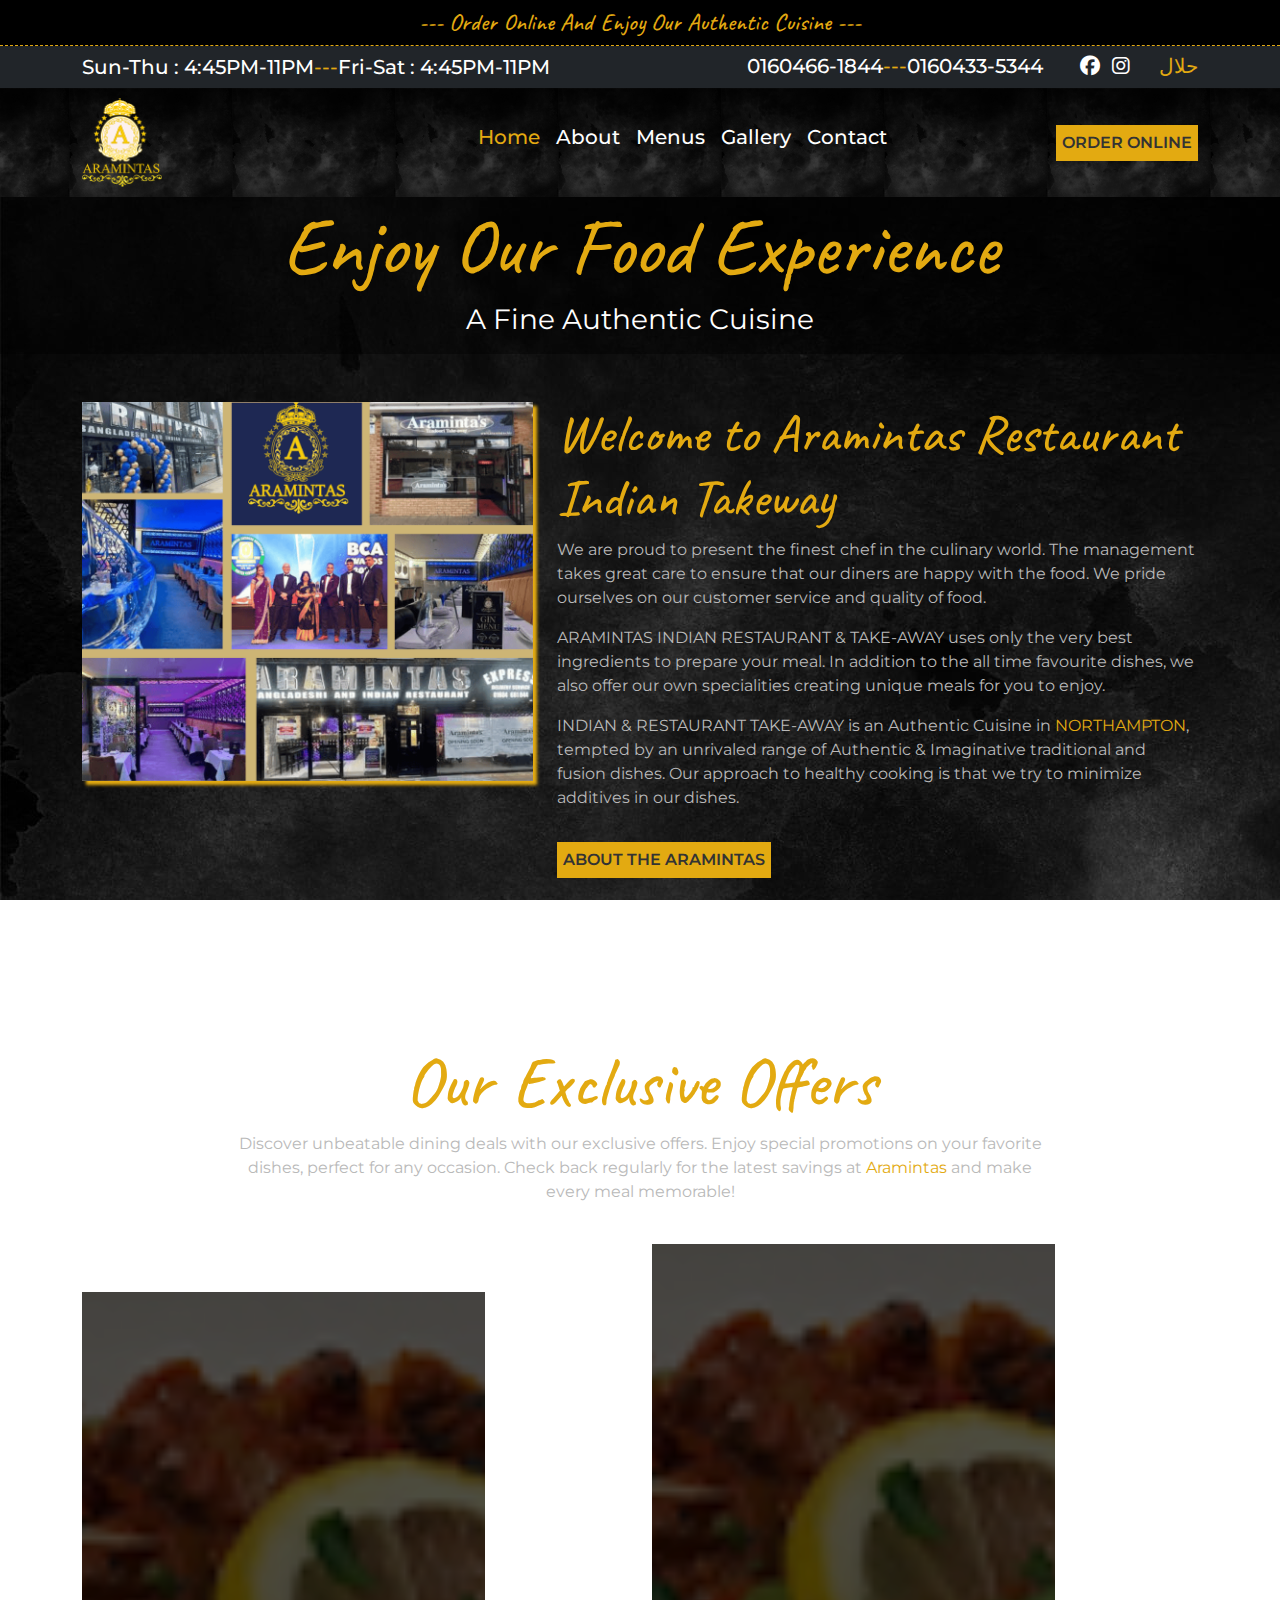
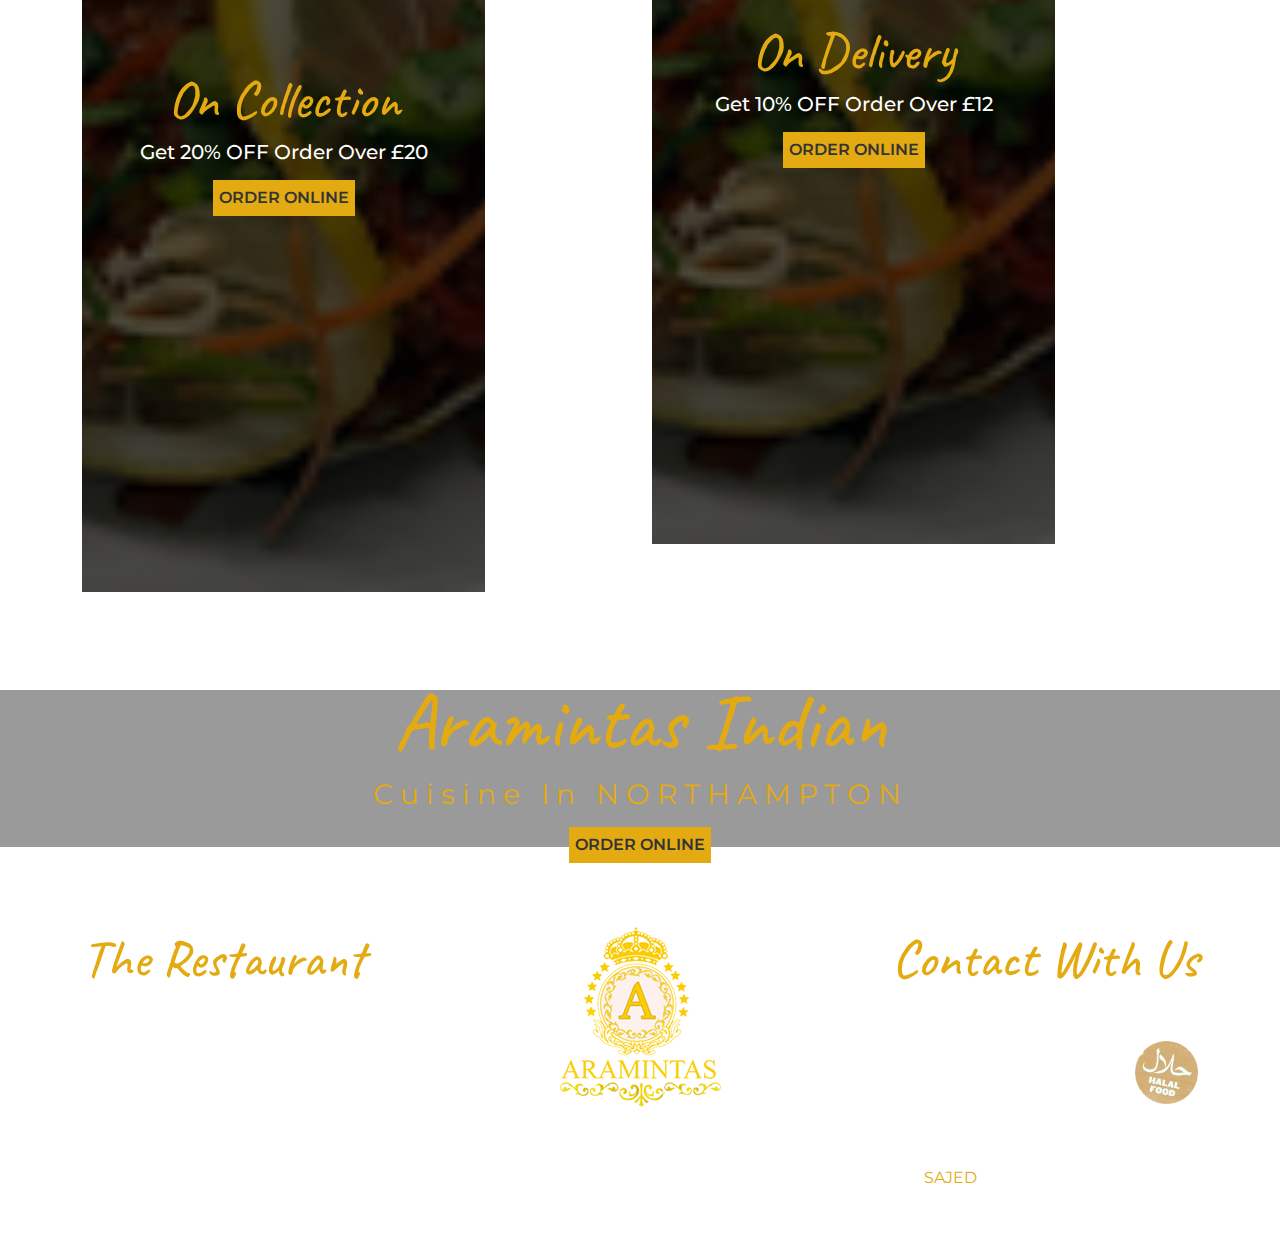
==== index.html @ 0b02c926 "ARAMINTAS file" ====
<!DOCTYPE html>
<html lang="en">

<head>
  <meta charset="UTF-8">
  <meta name="viewport" content="width=device-width, initial-scale=1.0">
  <!-- Titel  -->
  <title>ARAMINTAS|Home</title>
  <!-- Font Awesome CSS -->
  <link rel="stylesheet" href="assets/css/font-awesome.min.css">
  <!-- Bootstrap CSS -->
  <link rel="stylesheet" href="assets/css/bootstrap.min.css">
  <!-- Main Css  -->
  <link rel="stylesheet" href="assets/css/style.css">
  <!-- Responsive Css  -->
  <link rel="stylesheet" href="assets/css/responsive.css">
</head>

<body>
  <!-- PreLoader  -->
  <div id="preloader">
    <div class="spinner"></div>
  </div>
  <!-- /PreLoader  -->

  <!-- Header Section Start Here  -->

  <!-- Header Top Area  -->

  <!--Header Top Content-->
  <div class="header-top-content text-center py-2">
    <div class="container">
      <a href="#" class="">--- Order Online and Enjoy our Authentic Cuisine ---</a>
    </div>
  </div>
  <!--/Header Top Content-->

  <!--Header Bottom Content-->
  <div class="header-bottom-content py-2">
    <div class="container">
      <div class="row  align-items-center">
        <div class="col-md-7">
          <div class="header-bottom-content-left">
            <ul class="d-flex">
              <li>Sun-Thu : 4:45PM-11PM </li>
              <li class="dashed">---</li>
              <li> Fri-Sat : 4:45PM-11PM</li>
            </ul>
          </div>
        </div>
        <div class="col-md-5">
          <div class="header-bottom-content-right d-flex ">
            <ul class="d-flex">
              <li>0160466-1844</li>
              <li class="dashed">---</li>
              <li>0160433-5344</li>
            </ul>
            <ul class="social-icon d-flex ms-auto">
              <li class="me-1"><a href="#"><i class="fa-brands fa-facebook"></i></a></li>
              <li><a href="#"><i class="fa-brands fa-instagram"></i></a></li>
            </ul>
            <div class="changing-lang ms-auto">
              <a href="#">
                 حلال
              </a>
            </div>
        </div>
      </div>
    </div>
    </div>
  </div>
  <!--/Header Bottom Content-->
  
  <!-- /Header Top Area  -->

  <!-- Header Bottom Area  -->
  <header class="header-area " id="header" style="background-image: url('assets/img/background.jpg');">
    <div class="container">
      <div class="row align-items-center">
        <div class="col-lg-4 col-md-4">
          <div class="header-logo">
            <a href="index.html">
              <img src="assets/img/farmhouse-logo-gold.png" alt="ARAMINTAS logo image">
            </a>
          </div>
        </div>
        <div class="col-lg-8 col-md-8">
          <nav class="nav-bar">
            <ul class="menu d-flex flex-wrap">
              <li class="ms-3"><a href="index.html"  class="text-capitalize active-list">home</a></li>
              <li class="ms-3"><a href="about.html" class="text-capitalize">about</a></li>
              <li class="ms-3"><a href="menu.html" class="text-capitalize">menus</a></li>
              <li class="ms-3"><a href="gallery.html" class="text-capitalize">gallery</a></li>
              <li class="ms-3"><a href="contact.html" class="text-capitalize">contact</a></li>
              <li class="ms-auto"><a href="contact.html" class="text-uppercase active-btn animation">order online</a></li>
            </ul>
          </nav>
        </div>
      </div>
    </div>
  </header>
  <!-- /Header Bottom Area  -->

  <!-- /Header Section End Here  -->

  <!-- Main Section Start Here  -->
  <main>
    <!-- Videos Area  -->
    <section class="video-area ">
     <div class="video-wraper">
      <video class="videos"  src="assets/videos/herovedio.mp4" autoplay="" ></video>
      <div class="video-content">
        <h1 class="text-capitalize">enjoy our food experience </h1>
        <p class="text-capitalize">a fine authentic cuisine</p>
      </div>
    </div>
    </section>
    <!-- /Videos Area  -->

    <!-- About Area  -->
    <section class="about-area py-5">
      <div class="container">
        <div class="row">
          <div class="col-lg-5 col-md-5">
            <div class="about-img">
              <img class="img-fluid" src="assets/img/about-banner.png"  alt="about-banner image">
            </div>
          </div>
          <div class="col-lg-7 col-md-7">
            <div class="about-content">
              <h2>Welcome to Aramintas Restaurant Indian Takeway</h2>
              <p> We are proud to present the finest chef in the culinary world. The management takes great care to ensure that our diners are happy with the food. We pride ourselves on our customer service and quality of food.
              </p>
              <p>ARAMINTAS INDIAN RESTAURANT & TAKE-AWAY uses only the very best ingredients to prepare your meal. In addition to the all time favourite dishes, we also offer our own specialities creating unique meals for you to enjoy.
              </p>
              <p> INDIAN & RESTAURANT TAKE-AWAY is an Authentic Cuisine in <span class="dashed">NORTHAMPTON</span>, tempted by an unrivaled range of Authentic & Imaginative traditional and fusion dishes. Our approach to healthy cooking is that we try to minimize additives in our dishes. </p>
              <a href="#" class="active-btn text-uppercase mt-3">about the aramintas</a>
            </div>
          </div>
        </div>
      </div>
    </section>
    <!-- /About Area  -->

    <!-- Food Card Area  -->
    <section class="food-area ">
      <div class="container">
        <div class="row justify-content-center  align-items-center py-4">
          <div class="col-md-9">
              <div class="section-title text-center">
                <h4 class="text-capitalize">our exclusive offers </h4>
                <p>Discover unbeatable dining deals with our exclusive offers. Enjoy special promotions on your favorite dishes, perfect for any occasion. Check back regularly for the latest savings at <span class="dashed">Aramintas</span> and make every meal memorable! </p>
              </div>
          </div>
        </div>
        <div class="row ">
          <div class="col-lg-6 col-md-6">
            <div class="food-card img-fluid mt-5 mb-2 d-flex justify-content-center align-items-center text-center" style="background-image: url('assets/img/food-card-menu-01.jpg');">
              <div class="food-card-content">
                <h4 class="text-capitalize">on collection</h4>
                <p class="text-capitalize">get 20% OFF order over £20 </p>
                <a href="contact.html" class="active-btn text-uppercase">order online</a>
              </div>
              
            </div>
          </div>
          <div class="col-lg-6 col-md-6">
            <div class="food-card img-fluid d-flex justify-content-center align-items-center text-center" style="background-image: url('assets/img/food-card-menu-01.jpg');">
              <div class="food-card-content">
                <h4 class="text-capitalize">on Delivery</h4>
                <p class="text-capitalize">get 10% OFF order over £12 </p>
                <a href="contact.html" class="active-btn text-uppercase">order online</a>
              </div>
            </div>
          </div>
        </div>
      </div>
    </section>
    <!-- /Food Card Area  -->

    <!-- Videos Area  -->
    <section class="video-area ">
     <div class="video-wraper">
      <video class="videos" src="https://www.thefarmhouserestaurant.co.uk/wp-content/themes/farmhouse-new/videos/quality-cooking.mp4#t=0.1" autoplay="" ></video>
      <div class="video-content">
        <h1 class="text-capitalize">Aramintas Indian </h1>
        <p class="text-capitalize letter-spaicing ">Cuisine in NORTHAMPTON</p>
        <a href="contact.html" class="active-btn  text-uppercase animation">order online</a>
      </div>
    </div>
    </section>
    <!-- /Videos Area  -->
  </main>
  <!-- Main Section End Here  -->

  <!-- Footer Area  -->

  <footer class="footer-area">
    <div class="container ">
      <div class="footer-top">
        <div class="row">
          <div class="col-lg-4 col-md-4">
            <div class="footer-content">
              <h5 class="text-capitalize">the restaurant </h5>
              <ul>
                <li>
                  <a class="text-capitalize" href="href=https://www.google.com/maps/place/224A+Wellingborough+Rd,+Northampton+NN1+4EQ/@52.241845,-0.876951,19z/data=!4m6!3m5!1s0x48770ecd70970f3f:0x180faae5a5e54bd1!8m2!3d52.2418448!4d-0.8769508!16s%2Fg%2F11c5blv4wl?hl=en&entry=ttu">
                    224A wellingborough road, northampton NN1 4EQ 
                  </a>
                </li>
                <li  class="text-capitalize">mail:<a href="#mailto:info@aramintasgmail.com">info@aramintasgmail.com</a></li>
                <li>Tel:<a href="#tel:01604661884" class="text-capitalize"> 016 0466-1884 </a></li>
              </ul>
            </div>
          </div>
          <div class="col-lg-4 col-md-4">
            <div class="footer-logo text-center">
              <img src="assets/img/farmhouse-logo-gold.png" alt="footer logo image">
            </div>
          </div>
          <div class="col-lg-4 col-md-4">
            <div class="footer-content text-end">
              <h5 class="text-capitalize">contact with us </h5>
              <ul>
                <li>
                  <a href="#"><i class="fa-brands fa-facebook me-3"></i></a>
                  <a href="#"><i class="fa-brands fa-instagram"></i></a>
                </li>
                <li>
                  <a href="index.html">
                    <img src="assets/img/halal-gold.png" alt="halal gold logo image">
                  </a></li>
              </ul>
            </div>
          </div>
        </div>
      </div>
      <div class="footer-bottom">
        <div class="row">
          <div class="col-md-12">
            <ul class="footer-nav d-flex justify-content-center mb-3 flex-wrap">
              <li class="mx-3 border-right"><a href="index.html" class="text-capitalize text-center">home</a></li>
              <li class="mx-3 border-right"><a href="about.html" class="text-capitalize text-center">about</a></li>
              <li class="mx-3 border-right"><a href="contact.html" class="text-capitalize text-center">order online</a></li>
              <li class="mx-3 border-right"><a href="menu.html" class="text-capitalize text-center">offers</a></li>
              <li class="mx-3 border-right"><a href="gallery.html" class="text-capitalize text-center">gallery</a></li>
              <li class="mx-3 border-right"><a href="contact.html" class="text-capitalize text-center">contact</a></li>
              <li class="mx-3 border-right"><a href="#" class="text-capitalize text-center">cockies & policy</a></li>
              <li class="mx-3 border-right"><a href="#" class="text-capitalize text-center">terms & conditions</a></li>
            </ul>
            <p class="footer-para text-center text-capitalize">&copy;2024 ARAMINTAS RESTAURANT & TAKEAWAY. all rights reserved.designer<a href="index.html" class="text-uppercase ms-2">Sajed</a> </p>
          </div>
        </div>
      </div>
    </div>
  </footer>

  <!-- /Footer Area  -->



  <!-- /Scroll to Top Button -->
  <div id="scrollToTop">⬆</div>
  <!-- /JQuery Library -->
  <script src="assets/js/jquery.min.js"></script>
  <!-- /Bootstrap JS -->
  <script src="assets/js/bootstrap.bundle.min.js"></script>
  <!-- /Main JS -->
  <script src="assets/js/main.js"></script>
</body>

</html>
---- assets/css/style.css ----
/* 
THEME: 
 Template VERSION: 1.0.0
 AUTHOR: Sajedul islam. 
 GITHUB: 


*/
/* Reset Css Start Here  */

/* Caveat  font  */
@import url('https://fonts.googleapis.com/css2?family=Caveat:wght@400..700&display=swap');
/* Montserrat font */
@import url('https://fonts.googleapis.com/css2?family=Caveat:wght@400..700&family=Montserrat:ital,wght@0,100..900;1,100..900&display=swap');
* {
    margin: 0;
    padding: 0;
    box-sizing: border-box;
}

:root {
    --yellow:#e3aa11;
    --white:#ffff;
    --black:#000;
    --gray-black:#333;
    --body-color:#212529;
    --gray:#b9b9b9;
}

ul {
    list-style: none;
    padding: 0;
    margin: 0;
}

a {
    text-decoration: none;
    transition: .3s;
    text-transform: capitalize;
}

h1,
h2,
h3,
h4,
h5,
h6 {
    font-family: "Caveat", cursive;
}


body {
    font-size: 16px;
    line-height: 24px;
    color: var(--body-color);
    font-family:  "Montserrat", sans-serif;
    background: url('../img/background.jpg');
    background-attachment: fixed;

}

/* Reset Css End Here  */


/* Common Css Start Here  */

/* Preloader style */
#preloader {
    position: fixed;
    top: 0;
    left: 0;
    width: 100%;
    height: 100%;
    background-color: var(--white);
    z-index: 9999;
    /* Make sure it's on top of everything else */
    display: flex;
    justify-content: center;
    align-items: center;
}

/* Spinner animation */
.spinner {
    width: 50px;
    height: 50px;
    border: 8px solid rgba(0, 0, 0, 0.1);
    border-top-color: var(--yellow);
    border-radius: 50%;
    animation: spin 1s linear infinite;
}

@keyframes spin {
    to {
        transform: rotate(360deg);
    }
}

/* Hide preloader when the page is loaded */
body.loaded #preloader {
    display: none;
}

/* Scroll Bar  */
#scrollToTop {
    position: fixed;
    bottom: 20px;
    right: 20px;
    background-color: var(--yellow);
    color: var(--white);
    padding: 10px 15px;
    font-size: 16px;
    border-radius: 50%;
    text-align: center;
    display: none;
    cursor: pointer;
    z-index: 1000;
    /* Make sure it's on top */
}

#scrollToTop:hover {
    background-color: var(--yellow);
}

.sticky {
    position: fixed;
    top: 0;
    left: 0;
    right: 0;
    z-index: 1000;
}

/* section-title  */

.section-title h4 {
  font-size: 70px;
  line-height: 84px;
  font-weight: 500;
  color: var(--yellow);
}
.section-title p {
  color: var(--gray);
}
.section-title p .dashed {
  color: var(--yellow);
}

/* Common Css End Here  */


/* Header section start Here  */

/* Header Top Content  */
.header-top-content {
  background-color: var(--black);
  border-bottom: 1px dashed var(--yellow);
}
.header-top-content a {
  display: inline-block;
  font-size: 24px;
  line-height: 29px;
  color: var(--yellow);
  font-family: "Caveat", cursive;
  font-weight: 500;
}

/* Header bottom Content  */
.header-bottom-content {
	background-color: var(--body-color);
}
.header-bottom-content-left ul li,
.header-bottom-content-right ul li {
  color: var(--white);
  font-size: 20px;
  line-height: 24px;
  font-weight: 500;
}
.header-bottom-content-left ul  .dashed,
.header-bottom-content-right ul .dashed,
.changing-lang a {
  color: var(--yellow);
  font-size: 20px;
  line-height: 24px;
}


.social-icon li a {
  display: inline-block;
  color: var(--white);
  margin-left: 8px;
}
.header-bottom-content-right ul li:hover,
.social-icon li a:hover {
  color: var(--yellow);
  transition: .3s;
}

/* Header Bottom  */
.header-area {
	background-position: center;
	background-size: contain;
	padding: 10px 0;
}
.header-logo a img {
	width: 80px;
}

.menu li a {
  display: inline-block;
  font-size: 20px;
  font-weight: 500;
  color: var(--white);
}

.menu li a:hover,
.menu li .active-list{
    color: var(--yellow);
}

.menu li .active-btn, 
.active-btn {
  background-color: var(--yellow);
  padding: 5px;
  color: var(--gray-black);
  font-size: 16px;
  font-weight: 600;
  border: 1px dashed var(--yellow);
  display: inline-block;
}
.menu li .active-btn:hover,
.active-btn:hover {
  background: transparent;
  color: var(--yellow);
  transition: .3s;
}
.animation{
    animation: active-btn-animation 1.5s ease-in-out infinite;
}
@keyframes active-btn-animation {
    0% {
        transform: rotate(0deg);
    }

    50% {
        transform: rotate(2deg) scale(0.9);
    }

    100% {
        transform: rotate(0deg);
    }
}

/* Header section End Here  */

/* Main Section Area Start Here */

/* Videos Area  */
.video-wraper {
	position: relative;
	width: 100%;
	height: 100%;
}
.videos {
	object-fit: cover;
	width: 100%;
	height: 100%;
}
.video-content {
	position: absolute;
	top: 0;
	background: rgba(0, 0, 0, 0.395);
	width: 100%;
	height: 100%;
	display: flex;
	justify-content: center;
	align-items: center;
	flex-direction: column;
	text-align: center;
}

.video-content h1 {
  font-size: 80px;
  line-height: 96px;
  color: var(--yellow);
}
.video-content p {
  font-size: 28px;
  line-height: 33px;
  color: var(--white);
}
.letter-spaicing {
	letter-spacing: 7px;
	color: #e3aa11 !important;
}
/* About Area  */
.about-img img {
	width: 100%;
	box-shadow: 4px 4px 3px var(--yellow);
}
.about-content h2 {
	font-size: 53px;
	line-height: 64px;
	font-weight: 500;
	color: var(--yellow);
	/* max-width: 400px; */
}

.about-content p {
  color: var(--gray);
}
.about-content p span {
  color: var(--yellow);
}

/* Food Menu Area  */
.cover-50{
  background-size: cover;
  background-position: center;
  height: 50vh !important;
}
.food-area {
	padding: 90px 0 !important;
}

.food-card {
	background-size: cover;
	background-position: center;
	height: 100vh;
	position: relative;
	cursor: pointer;
	width: 403px;
}

.food-card::after {
	position: absolute;
	content: '';
	width: 100%;
	background: var(--black);
	height: 100%;
	opacity: 0.7;
}
.food-card-content {
	z-index: 99;
}
.food-card-content h4 {
  font-size: 53px;
  line-height: 64px;
  font-weight: 500;
  color: var(--yellow);
}
.food-card-content p {
  font-size: 20px;
  font-weight: 500;
  color: var(--white);
}

.food-card:hover {
	transform: rotate(-3deg) scale(.9);
    transition: .3s ease;
}

/* Footer Area  */
.footer-area {
	padding: 80px 0 40px;
}
.footer-content h5 {
  font-size: 53px;
  line-height: 64px;
  color: var(--yellow);
}
.footer-content ul li {
  margin-top: 13px;
  color: var(--white);
}
.footer-content ul li a {
  display: inline-block;
  color: var(--white);
}
.footer-content ul li a:hover,
.footer-nav li a:hover {
  color: var(--yellow);
}

.footer-content ul li a img {
	width: 63px;
}
.footer-nav li a {
	color: var(--white);
}

.footer-para{
    color: var(--white);
}
.footer-para a{
    display: inline-block;
    color: var(--yellow);
}

/* Contact Area  */

.contact-area {
  padding: 80px 0;
}
.contact-content {
  background: var(--gray-black);
  padding: 30px;
  color: var(--white);
}
.contact-content h5 {
  font-size: 32px;
  font-weight: 500;
  color: var(--yellow);
  font-family: "Montserrat", sans-serif;
  text-transform: capitalize;
}
.contact-content span {
  display: block;
  margin: 5px 0;
  font-size: 20px;
  font-weight: 600;
}
 
.contact-content ul li a,
.contact-form p {
  color: var(--white);
}
.contact-content ul li,
.contact-content ul li a:hover {
  color: var(--yellow);
}
.form-label {
    font-weight: 600;
    color: var(--white);
}

.form-control {
    padding: 10px 15px;
    font-size: 1rem;
    border-radius: 3px;
    border: 1px solid transparent;
    transition: border-color 0.3s ease, box-shadow 0.3s ease;
    outline: none;
}

.form-control:focus {
    border-color: var(--yellow);
    box-shadow: none;
}

textarea.form-control {
    resize: none; 
}

/* Submit button styling */
form button {
    width: 100%;
    padding: 10px;
    border-radius: 3px;
    transition: background-color 0.3s ease;
    margin-top: 4px;
}
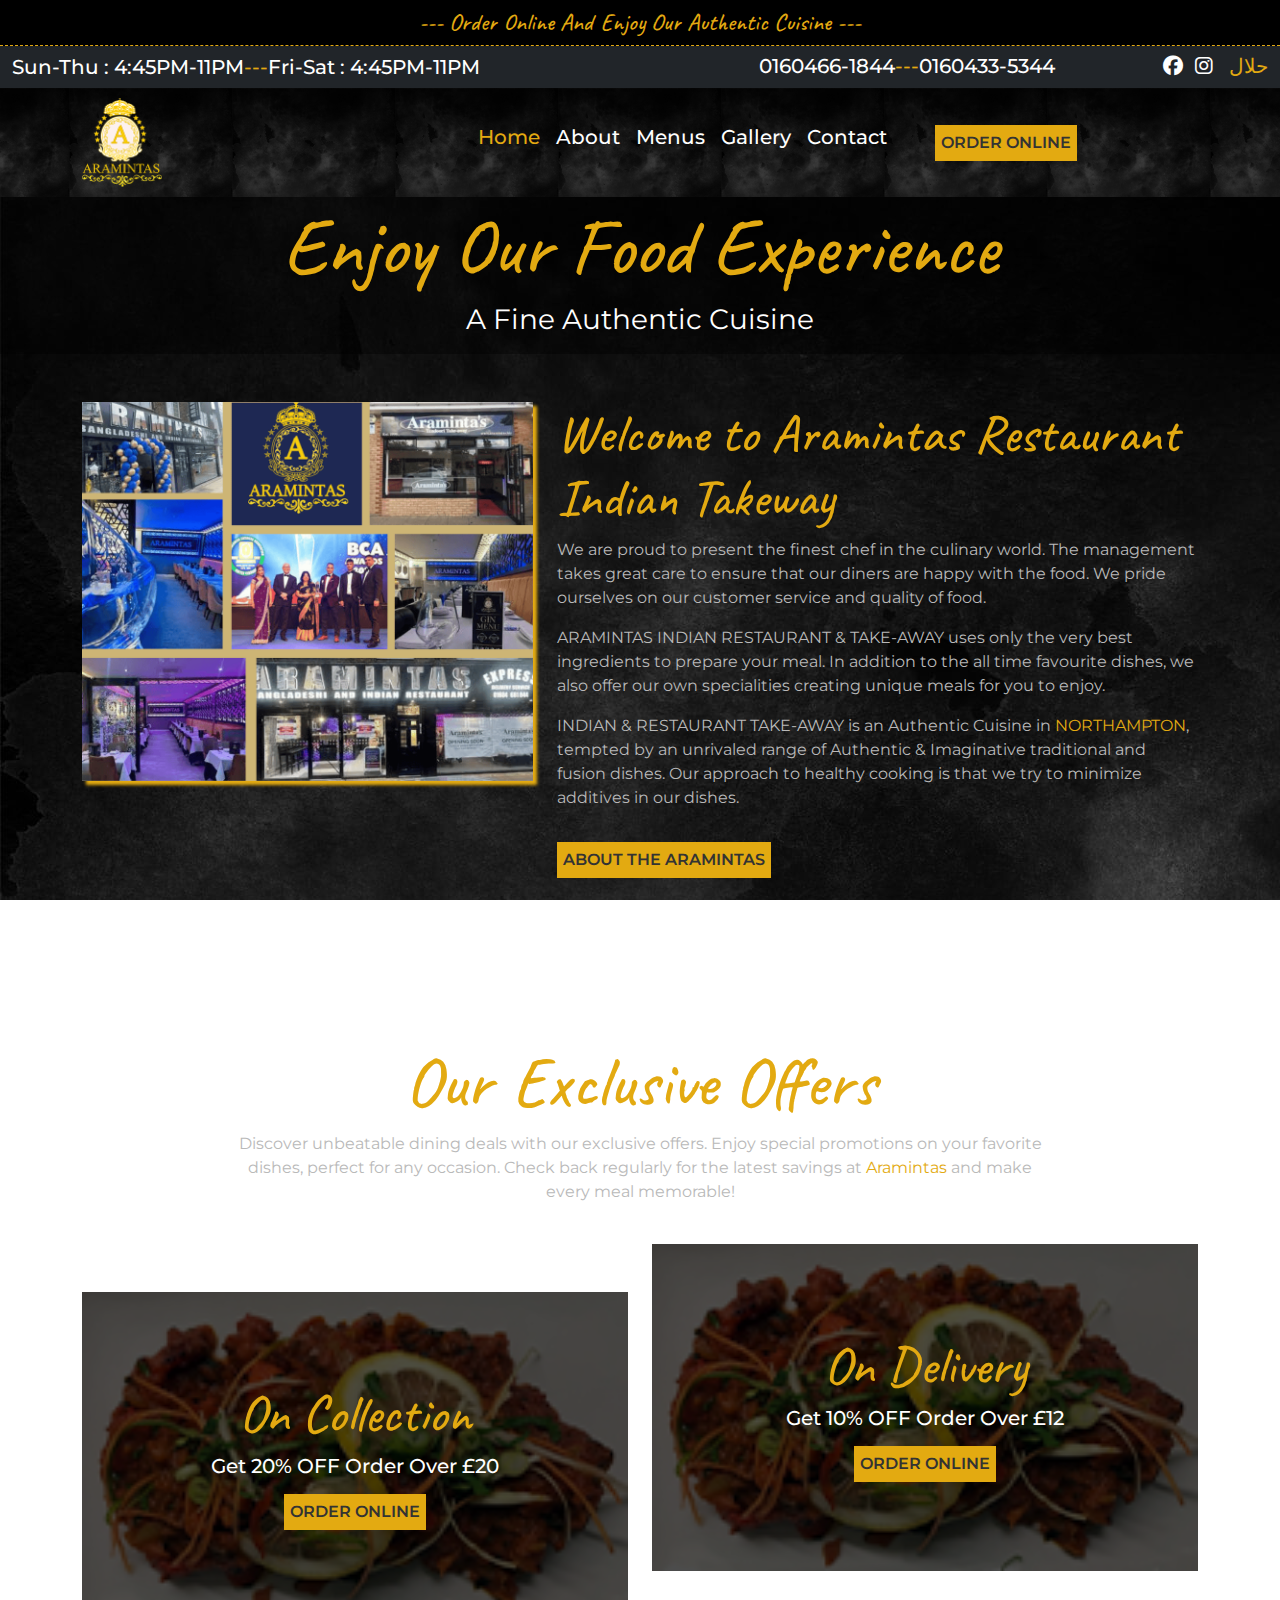
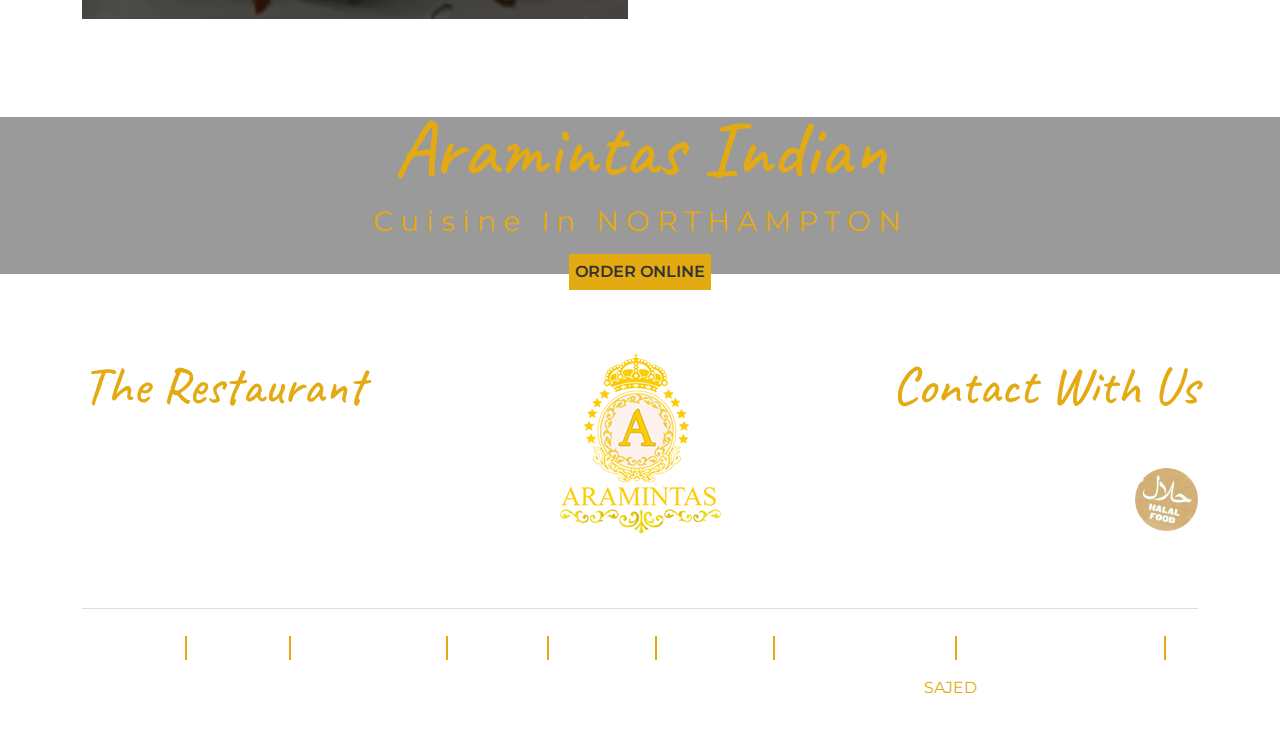
==== commit 4117edee: "file add" ====
--- a/index.html
+++ b/index.html
@@ -37,7 +37,7 @@
 
   <!--Header Bottom Content-->
   <div class="header-bottom-content py-2">
-    <div class="container">
+    <div class="container-fluid">
       <div class="row  align-items-center">
         <div class="col-md-7">
           <div class="header-bottom-content-left">
@@ -59,7 +59,7 @@
               <li class="me-1"><a href="#"><i class="fa-brands fa-facebook"></i></a></li>
               <li><a href="#"><i class="fa-brands fa-instagram"></i></a></li>
             </ul>
-            <div class="changing-lang ms-auto">
+            <div class="changing-lang ms-3">
               <a href="#">
                  حلال
               </a>
@@ -77,24 +77,28 @@
   <header class="header-area " id="header" style="background-image: url('assets/img/background.jpg');">
     <div class="container">
       <div class="row align-items-center">
-        <div class="col-lg-4 col-md-4">
+        <div class="col-lg-4 col-md-4 col-4">
           <div class="header-logo">
             <a href="index.html">
               <img src="assets/img/farmhouse-logo-gold.png" alt="ARAMINTAS logo image">
             </a>
           </div>
         </div>
-        <div class="col-lg-8 col-md-8">
+        <div class="col-lg-8 col-md-8 col-8">
           <nav class="nav-bar">
-            <ul class="menu d-flex flex-wrap">
+            <ul class="menu d-flex flex-wrap" >
               <li class="ms-3"><a href="index.html"  class="text-capitalize active-list">home</a></li>
               <li class="ms-3"><a href="about.html" class="text-capitalize">about</a></li>
               <li class="ms-3"><a href="menu.html" class="text-capitalize">menus</a></li>
               <li class="ms-3"><a href="gallery.html" class="text-capitalize">gallery</a></li>
               <li class="ms-3"><a href="contact.html" class="text-capitalize">contact</a></li>
-              <li class="ms-auto"><a href="contact.html" class="text-uppercase active-btn animation">order online</a></li>
+              <li class="ms-5"><a href="contact.html" class="text-uppercase active-btn animation">order online</a></li>
             </ul>
           </nav>
+           <div class="mobile-navbar-btn text-end" >
+              <i class="fa-solid fa-bars mobail-nav-icon bars-btn"></i>
+              <i class="fa-solid fa-xmark mobail-nav-icon cross-btn"></i>
+           </div>
         </div>
       </div>
     </div>
@@ -108,7 +112,7 @@
     <!-- Videos Area  -->
     <section class="video-area ">
      <div class="video-wraper">
-      <video class="videos"  src="assets/videos/herovedio.mp4" autoplay="" ></video>
+      <video class="videos"  src="assets/videos/herovedio.mp4" autoplay="" loop=""></video>
       <div class="video-content">
         <h1 class="text-capitalize">enjoy our food experience </h1>
         <p class="text-capitalize">a fine authentic cuisine</p>
@@ -181,7 +185,7 @@
     <!-- Videos Area  -->
     <section class="video-area ">
      <div class="video-wraper">
-      <video class="videos" src="https://www.thefarmhouserestaurant.co.uk/wp-content/themes/farmhouse-new/videos/quality-cooking.mp4#t=0.1" autoplay="" ></video>
+      <video class="videos" src="https://www.thefarmhouserestaurant.co.uk/wp-content/themes/farmhouse-new/videos/quality-cooking.mp4#t=0.1" autoplay="" loop=""></video>
       <div class="video-content">
         <h1 class="text-capitalize">Aramintas Indian </h1>
         <p class="text-capitalize letter-spaicing ">Cuisine in NORTHAMPTON</p>
--- a/assets/css/style.css
+++ b/assets/css/style.css
@@ -3,7 +3,6 @@
  Template VERSION: 1.0.0
  AUTHOR: Sajedul islam. 
  GITHUB: 
-
 
 */
 /* Reset Css Start Here  */
@@ -17,7 +16,6 @@
     padding: 0;
     box-sizing: border-box;
 }
-
 :root {
     --yellow:#e3aa11;
     --white:#ffff;
@@ -26,19 +24,16 @@
     --body-color:#212529;
     --gray:#b9b9b9;
 }
-
 ul {
     list-style: none;
     padding: 0;
     margin: 0;
 }
-
 a {
     text-decoration: none;
     transition: .3s;
     text-transform: capitalize;
 }
-
 h1,
 h2,
 h3,
@@ -47,8 +42,6 @@
 h6 {
     font-family: "Caveat", cursive;
 }
-
-
 body {
     font-size: 16px;
     line-height: 24px;
@@ -60,7 +53,6 @@
 }
 
 /* Reset Css End Here  */
-
 
 /* Common Css Start Here  */
 
@@ -73,7 +65,6 @@
     height: 100%;
     background-color: var(--white);
     z-index: 9999;
-    /* Make sure it's on top of everything else */
     display: flex;
     justify-content: center;
     align-items: center;
@@ -88,7 +79,6 @@
     border-radius: 50%;
     animation: spin 1s linear infinite;
 }
-
 @keyframes spin {
     to {
         transform: rotate(360deg);
@@ -99,7 +89,6 @@
 body.loaded #preloader {
     display: none;
 }
-
 /* Scroll Bar  */
 #scrollToTop {
     position: fixed;
@@ -116,11 +105,9 @@
     z-index: 1000;
     /* Make sure it's on top */
 }
-
 #scrollToTop:hover {
     background-color: var(--yellow);
 }
-
 .sticky {
     position: fixed;
     top: 0;
@@ -146,6 +133,21 @@
 
 /* Common Css End Here  */
 
+/* Toggle Bar  */
+ .mobile-navbar-btn {
+  display: none;
+  background: transparent;
+  cursor: pointer;
+} 
+.mobail-nav-icon {
+	font-size: 30px;
+	color: #e3aa11;
+	position: relative;
+	z-index: 999;
+}
+.cross-btn{
+  display: none;
+}
 
 /* Header section start Here  */
 
@@ -181,8 +183,6 @@
   font-size: 20px;
   line-height: 24px;
 }
-
-
 .social-icon li a {
   display: inline-block;
   color: var(--white);
@@ -203,7 +203,6 @@
 .header-logo a img {
 	width: 80px;
 }
-
 .menu li a {
   display: inline-block;
   font-size: 20px;
@@ -215,7 +214,6 @@
 .menu li .active-list{
     color: var(--yellow);
 }
-
 .menu li .active-btn, 
 .active-btn {
   background-color: var(--yellow);
@@ -276,7 +274,6 @@
 	flex-direction: column;
 	text-align: center;
 }
-
 .video-content h1 {
   font-size: 80px;
   line-height: 96px;
@@ -291,6 +288,7 @@
 	letter-spacing: 7px;
 	color: #e3aa11 !important;
 }
+
 /* About Area  */
 .about-img img {
 	width: 100%;
@@ -303,7 +301,6 @@
 	color: var(--yellow);
 	/* max-width: 400px; */
 }
-
 .about-content p {
   color: var(--gray);
 }
@@ -320,16 +317,14 @@
 .food-area {
 	padding: 90px 0 !important;
 }
-
 .food-card {
 	background-size: cover;
 	background-position: center;
-	height: 100vh;
 	position: relative;
 	cursor: pointer;
-	width: 403px;
-}
-
+	height: 327px;
+	transition: 0.5s;
+}
 .food-card::after {
 	position: absolute;
 	content: '';
@@ -355,7 +350,6 @@
 
 .food-card:hover {
 	transform: rotate(-3deg) scale(.9);
-    transition: .3s ease;
 }
 
 /* Footer Area  */
@@ -385,6 +379,7 @@
 }
 .footer-nav li a {
 	color: var(--white);
+	margin: 10px;
 }
 
 .footer-para{
@@ -393,6 +388,17 @@
 .footer-para a{
     display: inline-block;
     color: var(--yellow);
+}
+
+.footer-top {
+  padding-bottom: 55px;
+  border-bottom: 1px solid #ddd;
+}
+.footer-bottom {
+  padding-top: 27px;
+}
+.footer-nav li {
+  border-right: 2px solid #e3aa11;
 }
 
 /* Contact Area  */
--- a/assets/css/responsive.css
+++ b/assets/css/responsive.css
@@ -0,0 +1,89 @@
+@media only screen and (min-width: 992px) and (max-width: 1200px) {
+    
+} 
+@media only screen and (min-width: 768px) and (max-width: 991px) {
+    .header-bottom-content {
+      display: none;
+    }
+    
+} 
+@media only screen and (max-width: 767px) {
+    .header-bottom-content {
+      display: none;
+    }
+    .mobile-navbar-btn{
+      display: block;
+      z-index: 999;
+      
+    }
+    .header-area{
+      position: relative;
+   }
+  
+  .nav-bar {
+    display: none;
+    width: 100%;
+    background: #000;
+    padding: 80px;
+    position: absolute;
+    top: 0;
+    right: 0;
+    display: flex;
+    justify-content: center;
+    align-items: center;
+    transform: translateX(100%);
+    transition: all 0.5s linear;
+  }
+  .menu {
+    flex-direction: column;
+    align-items: center;
+  }
+  .menu li {
+    margin: 0 0 !important;
+  }
+  .menu li a {
+    padding: 10px;
+  }
+  .active .nav-bar{
+    transform: translateX(0);
+    opacity: 1;
+    visibility: visible;
+    pointer-events: auto;
+    z-index: 99;
+  }
+  .active .mobile-navbar-btn .cross-btn{
+    display: block;
+    z-index: 99;
+  }
+  .active .mobile-navbar-btn .bars-btn {
+    display: none;
+  }
+
+  .video-content h1 {
+    font-size: 35px;
+    line-height: 45px;
+  }
+  .video-content p {
+    font-size: 15px;
+    line-height: 27px;
+  }
+  .menu li .active-btn, .active-btn {
+    font-size: 13px;
+  }
+
+  .contact-content {
+    margin-bottom: 15px;
+  }
+  .footer-content {
+    text-align: center !important;
+    margin: 10px 0;
+  }
+  .about-content h2 {
+    font-size: 36px;
+    line-height: 45px;
+  }
+  .footer-content h5 {
+    font-size: 45px;
+    line-height: 56px;
+  }
+} 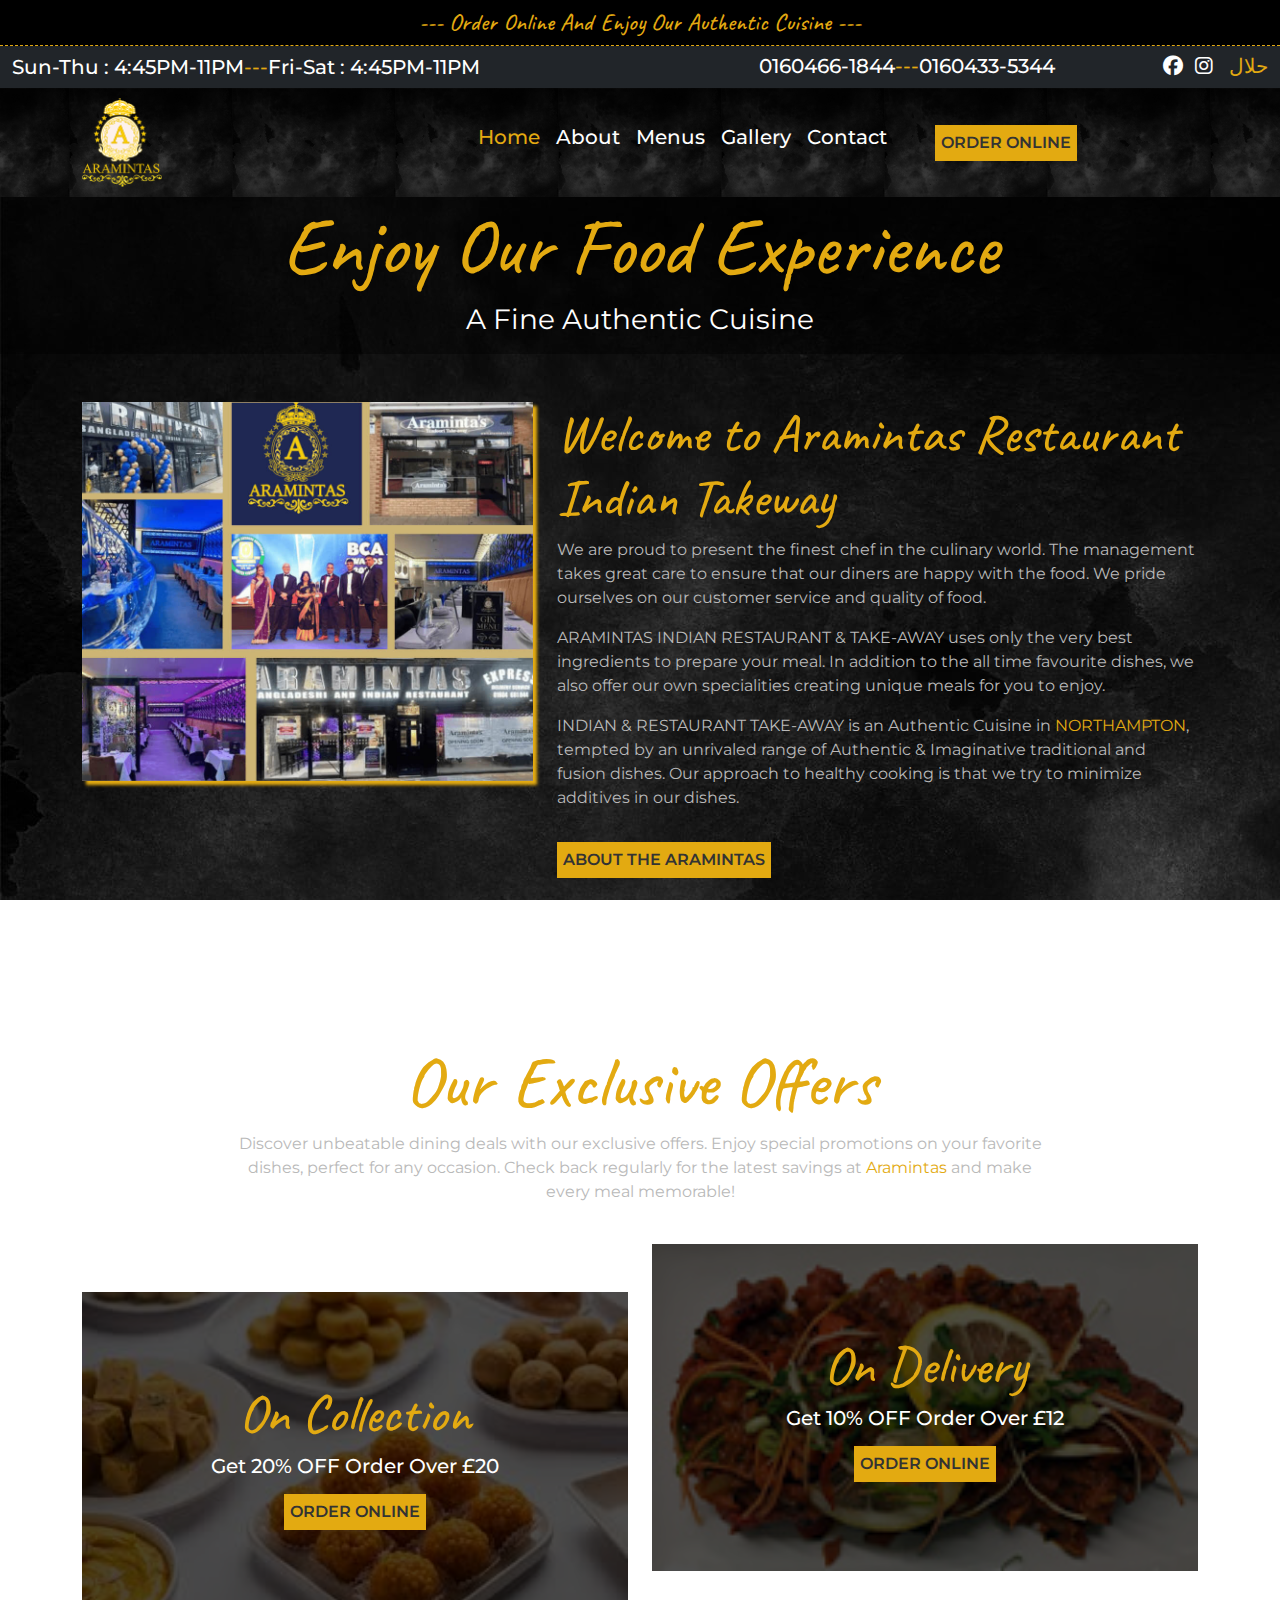
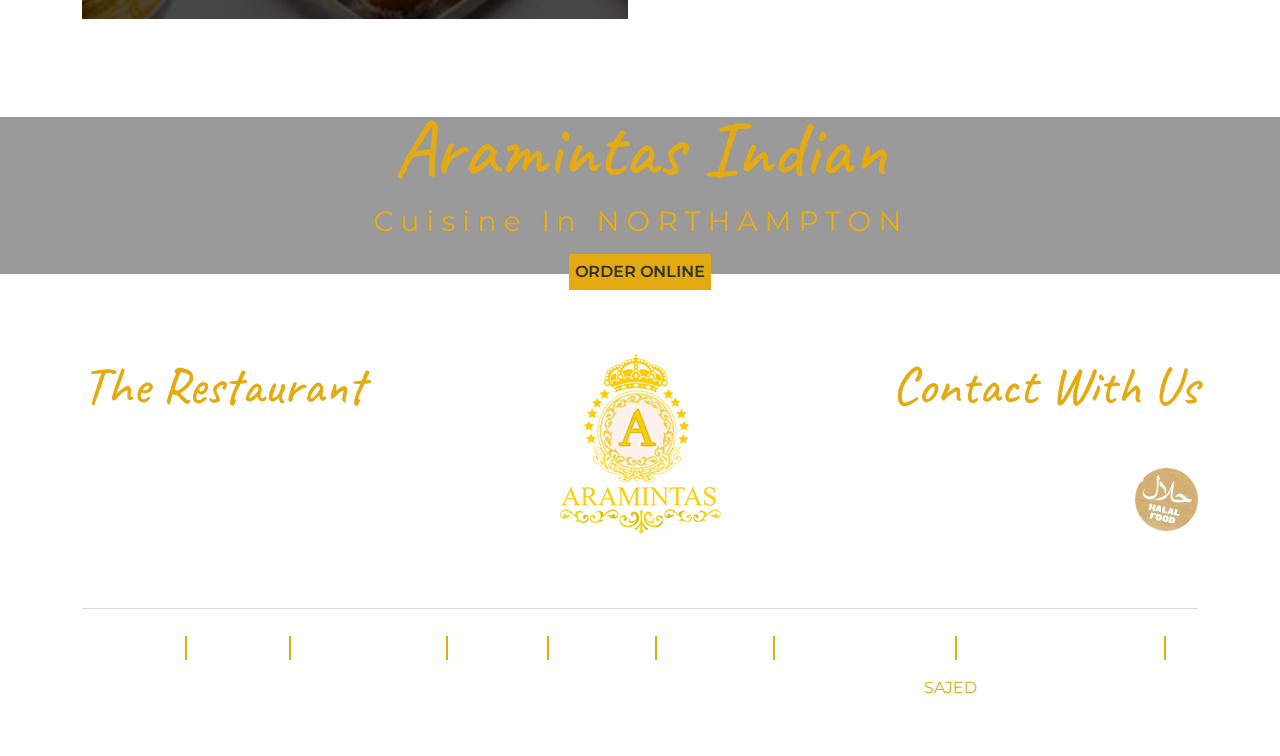
==== commit f87184cb: "modified file" ====
--- a/index.html
+++ b/index.html
@@ -127,7 +127,7 @@
         <div class="row">
           <div class="col-lg-5 col-md-5">
             <div class="about-img">
-              <img class="img-fluid" src="assets/img/about-banner.png"  alt="about-banner image">
+              <img class="img-fluid" src="assets/img/about-banner.jpg"  alt="about-banner image">
             </div>
           </div>
           <div class="col-lg-7 col-md-7">
@@ -159,7 +159,7 @@
         </div>
         <div class="row ">
           <div class="col-lg-6 col-md-6">
-            <div class="food-card img-fluid mt-5 mb-2 d-flex justify-content-center align-items-center text-center" style="background-image: url('assets/img/food-card-menu-01.jpg');">
+            <div class="food-card img-fluid mt-5 mb-2 d-flex justify-content-center align-items-center text-center" style="background-image: url('assets/img/desertitem.jpg');">
               <div class="food-card-content">
                 <h4 class="text-capitalize">on collection</h4>
                 <p class="text-capitalize">get 20% OFF order over £20 </p>
--- a/assets/css/style.css
+++ b/assets/css/style.css
@@ -41,6 +41,9 @@
 h5,
 h6 {
     font-family: "Caveat", cursive;
+}
+html,body{
+  overflow-x: hidden;
 }
 body {
     font-size: 16px;
@@ -140,7 +143,7 @@
   cursor: pointer;
 } 
 .mobail-nav-icon {
-	font-size: 30px;
+	font-size: 27px;
 	color: #e3aa11;
 	position: relative;
 	z-index: 999;
@@ -322,7 +325,7 @@
 	background-position: center;
 	position: relative;
 	cursor: pointer;
-	height: 327px;
+	height: 327px !important;
 	transition: 0.5s;
 }
 .food-card::after {
--- a/assets/css/responsive.css
+++ b/assets/css/responsive.css
@@ -8,31 +8,36 @@
     
 } 
 @media only screen and (max-width: 767px) {
-    .header-bottom-content {
-      display: none;
-    }
-    .mobile-navbar-btn{
-      display: block;
-      z-index: 999;
-      
-    }
-    .header-area{
-      position: relative;
-   }
+  #scrollToTop {
+    padding: 8px 10px;
+  }
+  .header-bottom-content {
+    display: none;
+  }
+  .mobile-navbar-btn{
+    display: block;
+    z-index: 999;
+    
+  }
+  .header-area{
+    position: relative;
+  }
   
   .nav-bar {
-    display: none;
     width: 100%;
     background: #000;
     padding: 80px;
     position: absolute;
     top: 0;
-    right: 0;
+    left:0;
     display: flex;
     justify-content: center;
     align-items: center;
     transform: translateX(100%);
     transition: all 0.5s linear;
+    opacity: 0;
+    visibility: hidden;
+    pointer-events: none;
   }
   .menu {
     flex-direction: column;
@@ -78,6 +83,9 @@
     text-align: center !important;
     margin: 10px 0;
   }
+  .about-content {
+    text-align: center;
+  }
   .about-content h2 {
     font-size: 36px;
     line-height: 45px;
@@ -86,4 +94,17 @@
     font-size: 45px;
     line-height: 56px;
   }
+  .section-title h4 {
+    font-size: 41px;
+    line-height: 56px;
+  }
+  .about-img {
+    margin-bottom: 15px;
+  }
+  .about-area {
+    padding: 12px 0 !important;
+  }
+  .food-area {
+    padding: 0 0 20px !important;
+  }
 } 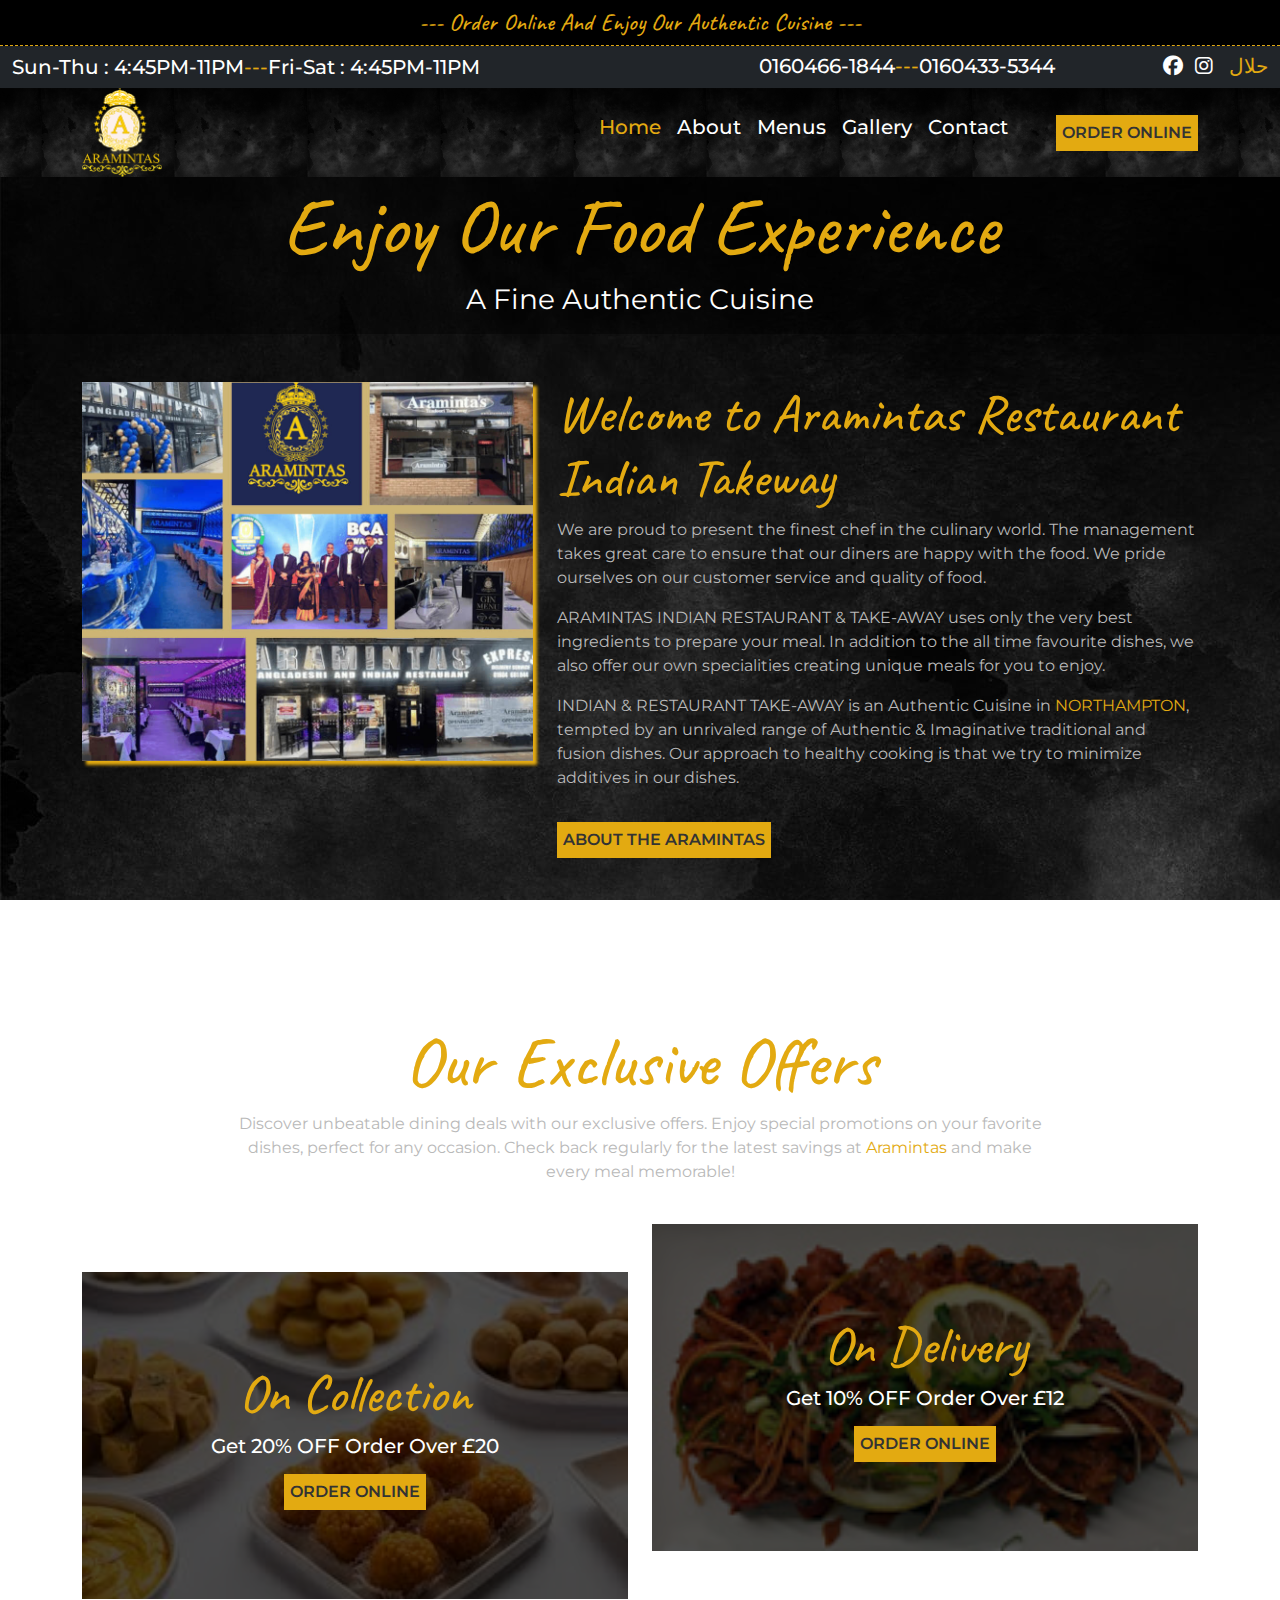
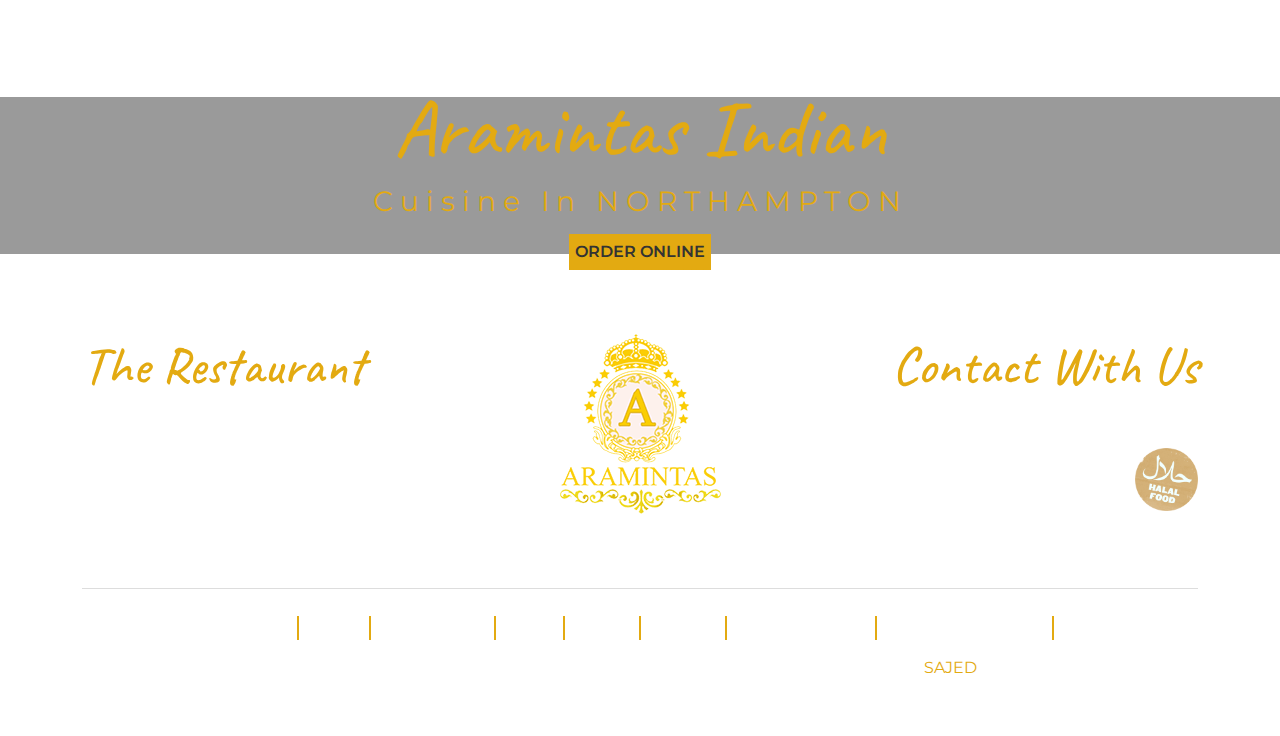
==== commit bca0e932: "modified" ====
--- a/index.html
+++ b/index.html
@@ -6,6 +6,7 @@
   <meta name="viewport" content="width=device-width, initial-scale=1.0">
   <!-- Titel  -->
   <title>ARAMINTAS|Home</title>
+  <link rel="icon" type="image/x-icon" href="assets/img/farmhouse-logo-gold.png">
   <!-- Font Awesome CSS -->
   <link rel="stylesheet" href="assets/css/font-awesome.min.css">
   <!-- Bootstrap CSS -->
@@ -243,16 +244,16 @@
         <div class="row">
           <div class="col-md-12">
             <ul class="footer-nav d-flex justify-content-center mb-3 flex-wrap">
-              <li class="mx-3 border-right"><a href="index.html" class="text-capitalize text-center">home</a></li>
-              <li class="mx-3 border-right"><a href="about.html" class="text-capitalize text-center">about</a></li>
-              <li class="mx-3 border-right"><a href="contact.html" class="text-capitalize text-center">order online</a></li>
-              <li class="mx-3 border-right"><a href="menu.html" class="text-capitalize text-center">offers</a></li>
-              <li class="mx-3 border-right"><a href="gallery.html" class="text-capitalize text-center">gallery</a></li>
-              <li class="mx-3 border-right"><a href="contact.html" class="text-capitalize text-center">contact</a></li>
-              <li class="mx-3 border-right"><a href="#" class="text-capitalize text-center">cockies & policy</a></li>
-              <li class="mx-3 border-right"><a href="#" class="text-capitalize text-center">terms & conditions</a></li>
-            </ul>
-            <p class="footer-para text-center text-capitalize">&copy;2024 ARAMINTAS RESTAURANT & TAKEAWAY. all rights reserved.designer<a href="index.html" class="text-uppercase ms-2">Sajed</a> </p>
+              <li class="border-right"><a href="index.html" class="text-capitalize text-center">home</a></li>
+              <li class="border-right"><a href="about.html" class="text-capitalize text-center">about</a></li>
+              <li class="border-right"><a href="contact.html" class="text-capitalize text-center">order online</a></li>
+              <li class="border-right"><a href="menu.html" class="text-capitalize text-center">offers</a></li>
+              <li class="border-right"><a href="gallery.html" class="text-capitalize text-center">gallery</a></li>
+              <li class="border-right"><a href="contact.html" class="text-capitalize text-center">contact</a></li>
+              <li class="border-right"><a href="#" class="text-capitalize text-center">cockies & policy</a></li>
+              <li class="border-right"><a href="#" class="text-capitalize text-center">terms & conditions</a></li>
+            </ul>
+            <p class="footer-para text-center text-capitalize">&copy;2024 ARAMINTAS RESTAURANT & TAKEAWAY. all rights reserved.designer<a href="tel:+8801791457908" class="text-uppercase ms-2">Sajed</a> </p>
           </div>
         </div>
       </div>
--- a/assets/css/style.css
+++ b/assets/css/style.css
@@ -112,7 +112,7 @@
     background-color: var(--yellow);
 }
 .sticky {
-    position: fixed;
+    position: fixed !important;
     top: 0;
     left: 0;
     right: 0;
@@ -151,7 +151,10 @@
 .cross-btn{
   display: none;
 }
-
+.nav-bar {
+	display: flex;
+	justify-content: end;
+}
 /* Header section start Here  */
 
 /* Header Top Content  */
@@ -201,7 +204,7 @@
 .header-area {
 	background-position: center;
 	background-size: contain;
-	padding: 10px 0;
+	/* padding: 10px 0; */
 }
 .header-logo a img {
 	width: 80px;
--- a/assets/css/responsive.css
+++ b/assets/css/responsive.css
@@ -2,10 +2,58 @@
     
 } 
 @media only screen and (min-width: 768px) and (max-width: 991px) {
-    .header-bottom-content {
-      display: none;
-    }
-    
+  .header-bottom-content {
+    display: none;
+  }
+  .mobile-navbar-btn{
+    display: block;
+    z-index: 999;
+      
+  }
+  .header-area{
+    position: relative;
+  }
+  
+  .nav-bar {
+    width: 100%;
+    background: #000;
+    padding: 80px;
+    position: absolute;
+    top: 0;
+    left:0;
+    display: flex;
+    justify-content: center;
+    align-items: center;
+    transform: translateX(100%);
+    transition: all 0.5s linear;
+    opacity: 0;
+    visibility: hidden;
+    pointer-events: none;
+  }
+  .menu {
+    flex-direction: column;
+    align-items: center;
+  }
+  .menu li {
+    margin: 0 0 !important;
+  }
+  .menu li a {
+    padding: 10px;
+  }
+  .active .nav-bar{
+    transform: translateX(0);
+    opacity: 1;
+    visibility: visible;
+    pointer-events: auto;
+    z-index: 99;
+  }
+  .active .mobile-navbar-btn .cross-btn{
+    display: block;
+    z-index: 99;
+  }
+  .active .mobile-navbar-btn .bars-btn {
+    display: none;
+  }
 } 
 @media only screen and (max-width: 767px) {
   #scrollToTop {
@@ -107,4 +155,5 @@
   .food-area {
     padding: 0 0 20px !important;
   }
+  
 } 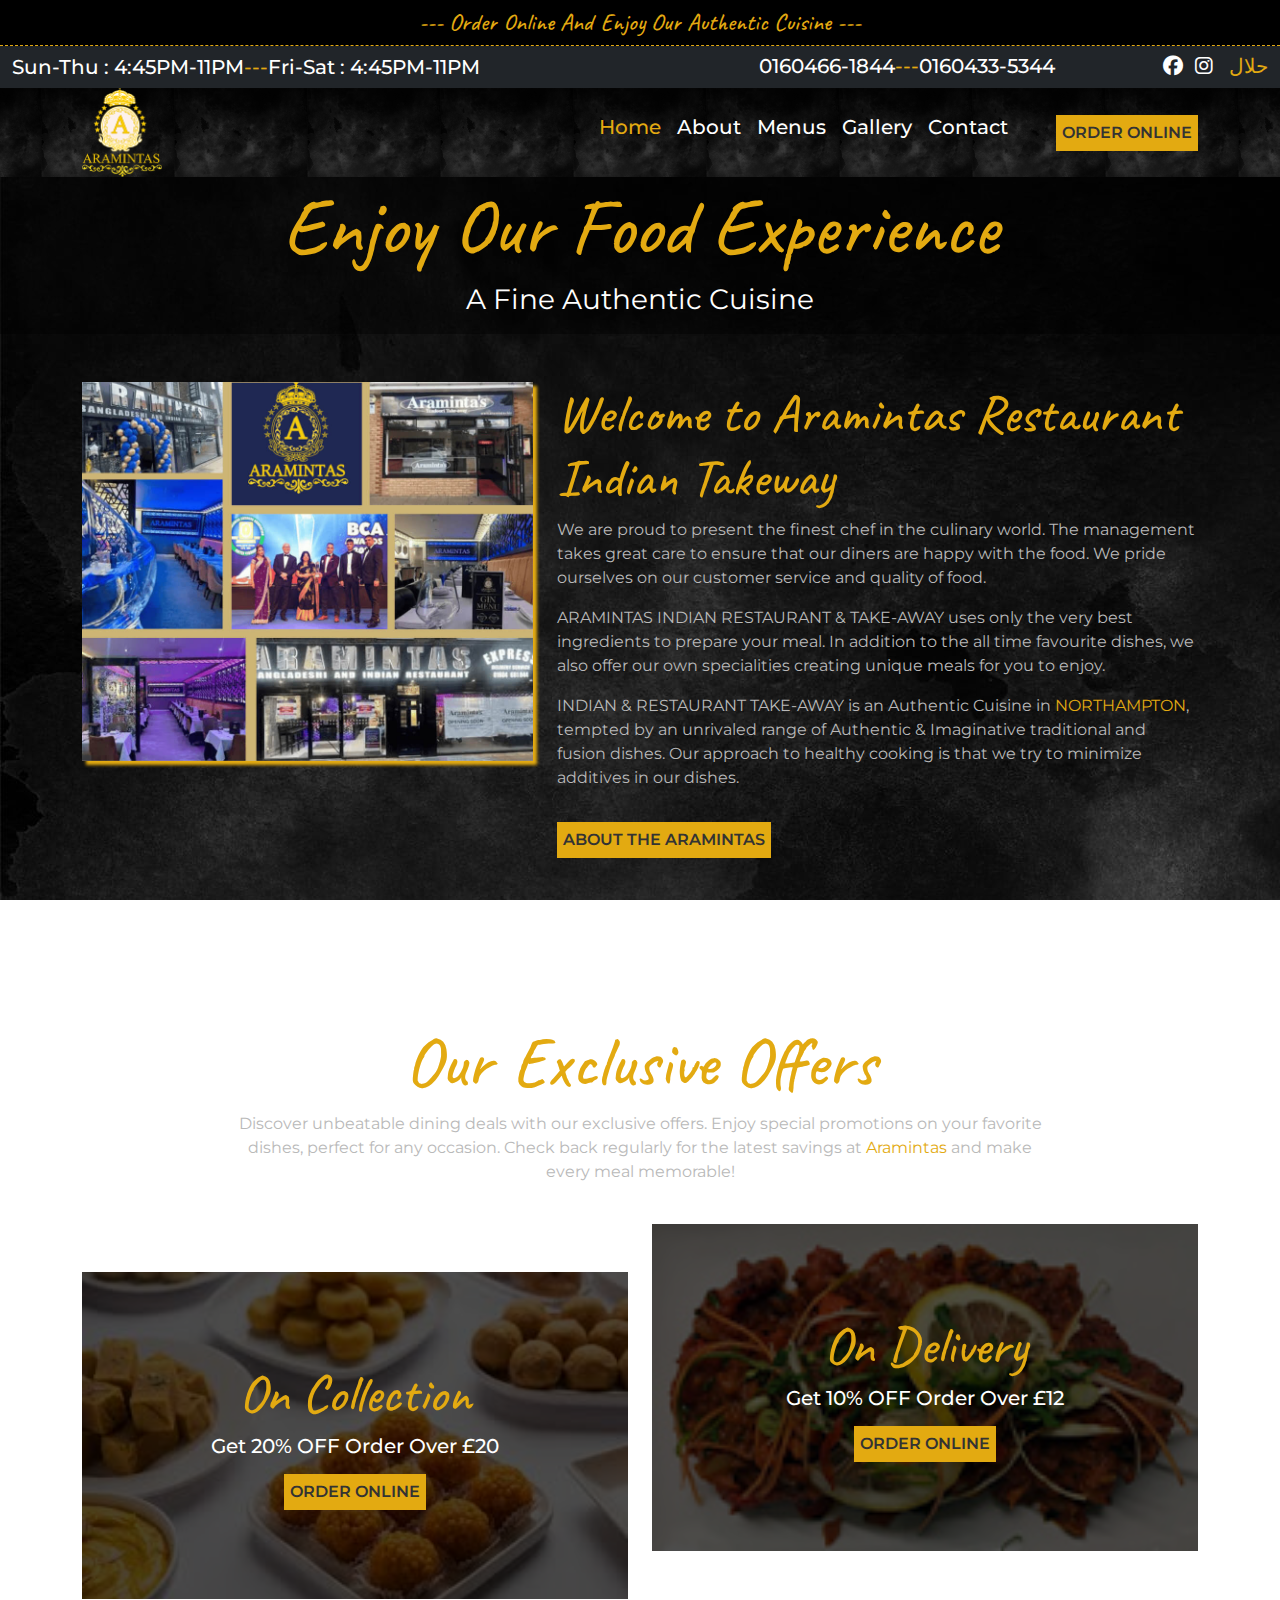
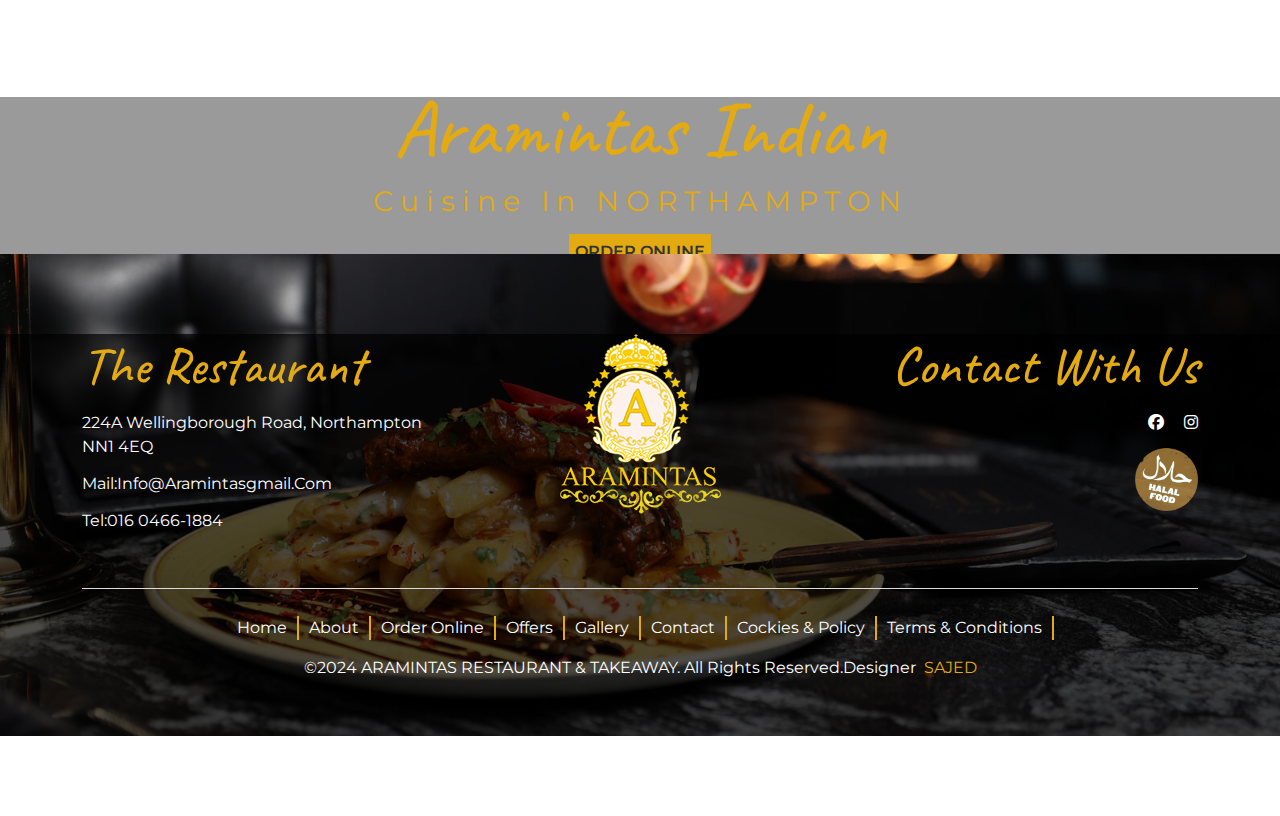
==== commit 388529cd: "modified" ====
--- a/index.html
+++ b/index.html
@@ -200,7 +200,7 @@
 
   <!-- Footer Area  -->
 
-  <footer class="footer-area">
+  <footer class="footer-area" style="background-image: url('assets/img/footer-background.jpg');">
     <div class="container ">
       <div class="footer-top">
         <div class="row">
--- a/assets/css/style.css
+++ b/assets/css/style.css
@@ -361,6 +361,19 @@
 /* Footer Area  */
 .footer-area {
 	padding: 80px 0 40px;
+	background-size: cover;
+	background-position: center;
+	position: relative;
+	z-index: 1;
+}
+.footer-area::before {
+	position: absolute;
+	content: "";
+	background: #000;
+	width: 100%;
+	height: 100%;
+	opacity: 0.7;
+	z-index: -1;
 }
 .footer-content h5 {
   font-size: 53px;
